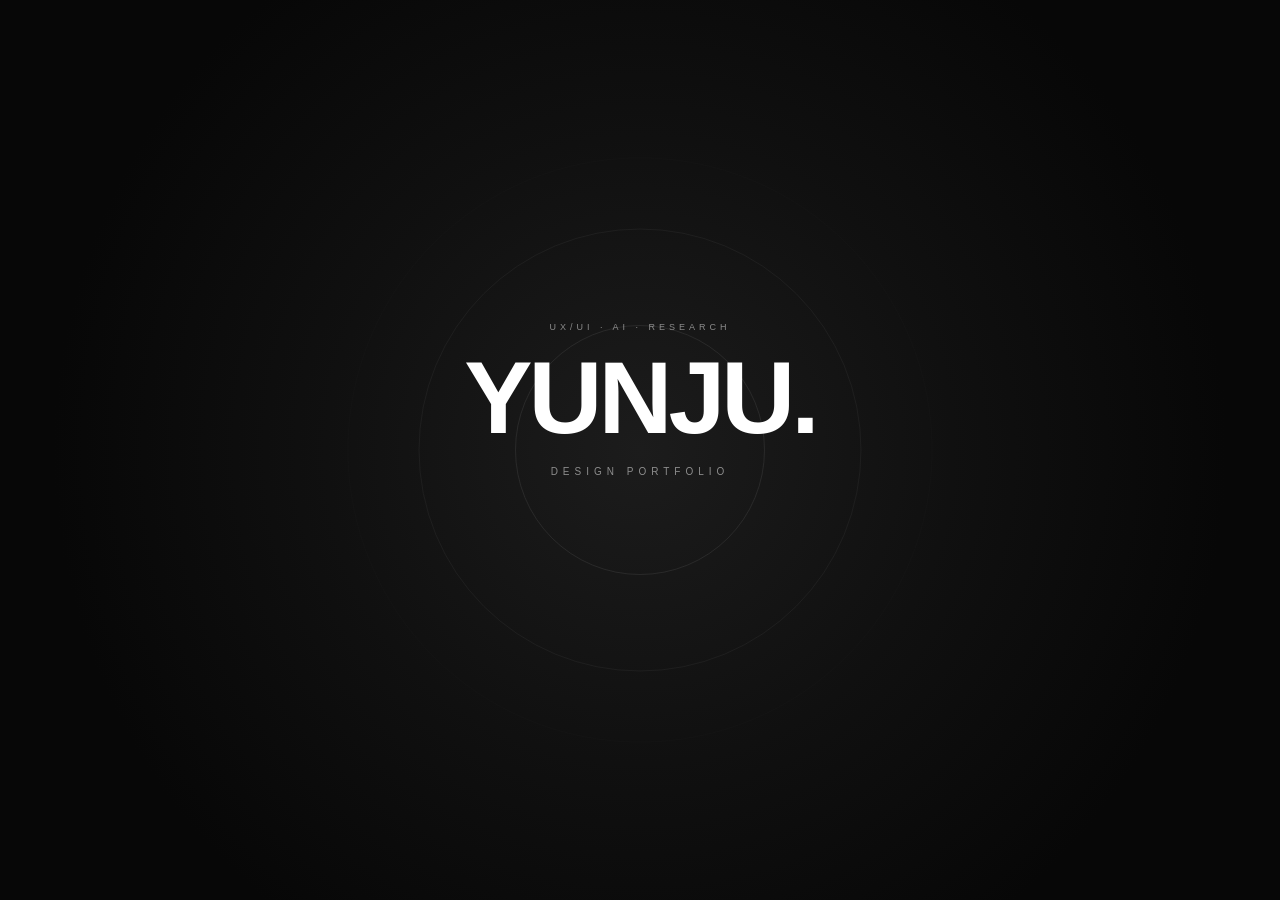
==== index.html @ c1110134 "Initial portfolio" ====
<!DOCTYPE html>
<html lang="ko">

<head>
  <meta charset="UTF-8">

  <meta
    name="viewport"
    content="width=device-width, initial-scale=1.0"
  >

  <title>Yunju — Portfolio</title>

  <!-- 공통 CSS -->
  <link
    rel="stylesheet"
    href="./css/common.css"
  >

  <!-- HOME CSS -->
  <link
    rel="stylesheet"
    href="./css/home.css"
  >

  <!-- jQuery -->
  <script
    src="https://code.jquery.com/jquery-3.7.1.min.js">
  </script>

  <!-- HOME JS -->
  <script
    src="./js/home.js"
    defer>
  </script>
</head>


<body>

  <main class="home">

    <!-- 배경 인터랙션 -->
    <div class="intro-visual">

      <div class="circle circle-1"></div>
      <div class="circle circle-2"></div>
      <div class="circle circle-3"></div>

    </div>


    <!-- 중앙 콘텐츠 -->
    <section class="intro-content">

      <p class="intro-label">
        UX/UI · AI · RESEARCH
      </p>

      <h1 class="intro-title">
        YUNJU.
      </h1>

      <p class="intro-description">
        DESIGN PORTFOLIO
      </p>


      <button
        type="button"
        class="works-button"
      >
        <span>VIEW WORKS</span>

        <span class="arrow">
          →
        </span>
      </button>

    </section>


    <!-- 하단 -->
    <div class="intro-footer">

      <span>
        PORTFOLIO 2026
      </span>

      <span>
        HWANG YUNJU
      </span>

    </div>

  </main>

</body>

</html>
---- css/common.css ----
* {
  margin: 0;
  padding: 0;
  box-sizing: border-box;
}

html,
body {
  width: 100%;
  min-height: 100%;
}

body {
  background: #080808;
  color: #ffffff;

  font-family:
    Arial,
    Helvetica,
    sans-serif;

  overflow-x: hidden;
}

a {
  color: inherit;
  text-decoration: none;
}

.header {
  position: fixed;

  top: 0;
  left: 0;

  width: 100%;
  height: 80px;

  padding: 0 48px;

  display: flex;
  align-items: center;
  justify-content: space-between;

  z-index: 100;
}

.logo {
  font-size: 17px;
  font-weight: 700;
  letter-spacing: -0.5px;
}

.header nav {
  display: flex;
  gap: 36px;
}

.header nav a {
  font-size: 12px;
  letter-spacing: 1px;

  opacity: 0.45;

  transition: 0.3s;
}

.header nav a:hover,
.header nav a.active {
  opacity: 1;
}
---- css/home.css ----
/* ========================
   HOME
======================== */

.home {
  position: relative;

  width: 100vw;
  height: 100vh;

  overflow: hidden;

  background:
    radial-gradient(
      circle at 50% 50%,
      #1c1c1c 0%,
      #101010 40%,
      #070707 75%
    );

  color: white;
}


/* ========================
   INTERACTION BACKGROUND
======================== */

.intro-visual {
  position: absolute;

  inset: 0;

  display: flex;

  align-items: center;
  justify-content: center;

  pointer-events: none;
}


/* 원 */

.circle {
  position: absolute;

  border-radius: 50%;

  border:
    1px solid rgba(255, 255, 255, 0.08);

  opacity: 0;

  transform:
    scale(0.2);
}


.circle-1 {
  width: 250px;
  height: 250px;
}


.circle-2 {
  width: 500px;
  height: 500px;
}


.circle-3 {
  width: 800px;
  height: 800px;
}


/* ========================
   CONTENT
======================== */

.intro-content {
  position: absolute;

  left: 50%;
  top: 50%;

  transform:
    translate(-50%, -50%);

  text-align: center;

  z-index: 10;
}


/* 작은 상단 텍스트 */

.intro-label {
  margin-bottom: 20px;

  font-size: 9px;

  letter-spacing: 4px;

  opacity: 0;

  transform:
    translateY(10px);
}


/* YUNJU */

.intro-title {
  margin: 0;

  font-size:
    clamp(55px, 8vw, 130px);

  line-height: 0.9;

  font-weight: 600;

  letter-spacing: -4px;

  opacity: 0;

  transform:
    translateY(30px);
}


/* DESIGN PORTFOLIO */

.intro-description {
  margin-top: 22px;

  font-size: 10px;

  letter-spacing: 5px;

  opacity: 0;

  transform:
    translateY(10px);
}


/* ========================
   VIEW WORKS BUTTON
======================== */

.works-button {
  margin-top: 55px;

  padding: 14px 22px;

  display: inline-flex;

  align-items: center;

  gap: 30px;

  border:
    1px solid rgba(255,255,255,.25);

  border-radius: 100px;

  background:
    rgba(255,255,255,.02);

  color: white;

  font-size: 9px;

  letter-spacing: 2px;

  cursor: pointer;

  opacity: 0;

  transform:
    translateY(15px);

  transition:
    background .3s ease,
    border .3s ease,
    transform .3s ease;
}


.works-button:hover {
  background:
    rgba(255,255,255,.08);

  border-color:
    rgba(255,255,255,.6);

  transform:
    translateY(-2px);
}


.arrow {
  font-size: 14px;

  transition:
    transform .3s ease;
}


.works-button:hover .arrow {
  transform:
    translateX(5px);
}


/* ========================
   FOOTER
======================== */

.intro-footer {
  position: absolute;

  bottom: 30px;

  left: 40px;
  right: 40px;

  display: flex;

  justify-content: space-between;

  font-size: 7px;

  letter-spacing: 2px;

  opacity: 0;
}


body {
  transition:
    opacity .6s ease,
    transform .6s ease;
}


body.page-leaving {
  opacity: 0;

  transform:
    scale(1.03);
}
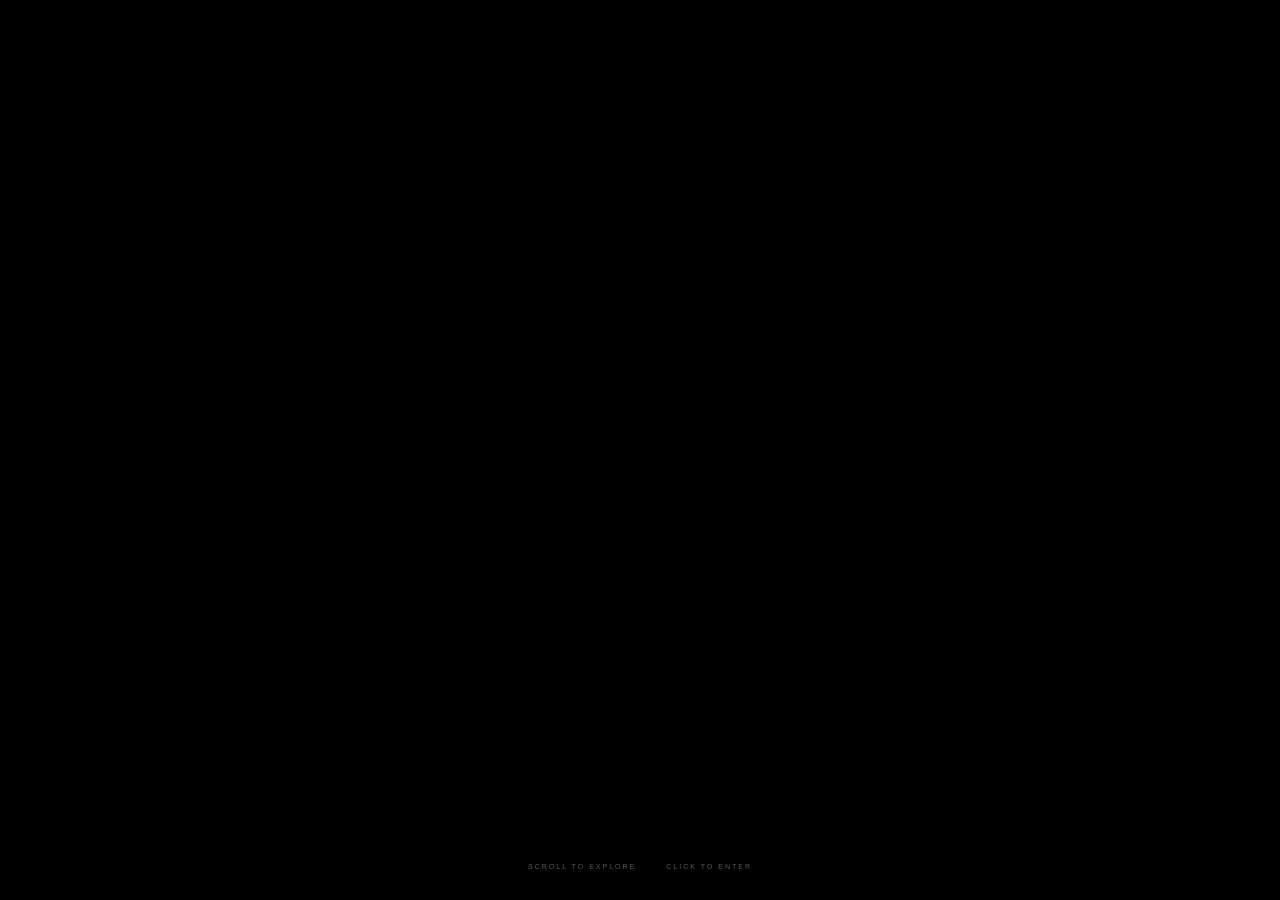
==== commit b9df34fc: "add interactive 3D intro and works transition" ====
--- a/index.html
+++ b/index.html
@@ -3,97 +3,45 @@
 
 <head>
   <meta charset="UTF-8">
+  <meta name="viewport" content="width=device-width, initial-scale=1.0">
 
-  <meta
-    name="viewport"
-    content="width=device-width, initial-scale=1.0"
-  >
+  <title>YUNJU — Portfolio</title>
 
-  <title>Yunju — Portfolio</title>
-
-  <!-- 공통 CSS -->
-  <link
-    rel="stylesheet"
-    href="./css/common.css"
-  >
-
-  <!-- HOME CSS -->
-  <link
-    rel="stylesheet"
-    href="./css/home.css"
-  >
-
-  <!-- jQuery -->
-  <script
-    src="https://code.jquery.com/jquery-3.7.1.min.js">
-  </script>
-
-  <!-- HOME JS -->
-  <script
-    src="./js/home.js"
-    defer>
-  </script>
+  <link rel="stylesheet" href="./css/intro.css">
 </head>
-
 
 <body>
 
-  <main class="home">
+<main class="intro" id="intro">
 
-    <!-- 배경 인터랙션 -->
-    <div class="intro-visual">
+  <!-- 3D 흰색 구 -->
+  <div id="introWebGL"></div>
 
-      <div class="circle circle-1"></div>
-      <div class="circle circle-2"></div>
-      <div class="circle circle-3"></div>
+  <!-- 프로젝트 이미지 -->
+  <div id="introScene"></div>
 
-    </div>
+  <div class="intro-guide">
+    <span>SCROLL TO EXPLORE</span>
+    <span>CLICK TO ENTER</span>
+  </div>
+
+</main>
 
 
-    <!-- 중앙 콘텐츠 -->
-    <section class="intro-content">
-
-      <p class="intro-label">
-        UX/UI · AI · RESEARCH
-      </p>
-
-      <h1 class="intro-title">
-        YUNJU.
-      </h1>
-
-      <p class="intro-description">
-        DESIGN PORTFOLIO
-      </p>
+  <script type="importmap">
+  {
+    "imports": {
+      "three": "https://cdn.jsdelivr.net/npm/three@0.180.0/build/three.module.js",
+      "three/addons/": "https://cdn.jsdelivr.net/npm/three@0.180.0/examples/jsm/"
+    }
+  }
+  </script>
 
 
-      <button
-        type="button"
-        class="works-button"
-      >
-        <span>VIEW WORKS</span>
-
-        <span class="arrow">
-          →
-        </span>
-      </button>
-
-    </section>
-
-
-    <!-- 하단 -->
-    <div class="intro-footer">
-
-      <span>
-        PORTFOLIO 2026
-      </span>
-
-      <span>
-        HWANG YUNJU
-      </span>
-
-    </div>
-
-  </main>
+  <script
+    type="module"
+    src="./js/intro.js"
+  ></script>
 
 </body>
 
--- a/css/intro.css
+++ b/css/intro.css
@@ -0,0 +1,293 @@
+/* =========================================================
+   RESET
+========================================================= */
+
+* {
+  box-sizing: border-box;
+}
+
+html,
+body {
+  width: 100%;
+  height: 100%;
+  margin: 0;
+  padding: 0;
+
+  overflow: hidden;
+
+  background: #000 !important;
+}
+
+body {
+  color: #fff;
+
+  font-family:
+    Arial,
+    Helvetica,
+    sans-serif;
+}
+
+
+/* =========================================================
+   INTRO
+========================================================= */
+
+#intro,
+.intro {
+  position: relative;
+
+  width: 100vw;
+  height: 100vh;
+
+  overflow: hidden;
+
+  background: #000 !important;
+
+  cursor: grab;
+}
+
+.intro:active {
+  cursor: grabbing;
+}
+
+
+/* =========================================================
+   WEBGL
+========================================================= */
+
+#introWebGL {
+  position: absolute;
+
+  inset: 0;
+
+  width: 100%;
+  height: 100%;
+
+  z-index: 1;
+
+  background: #000 !important;
+
+  pointer-events: none;
+}
+
+#introWebGL canvas {
+  display: block;
+
+  width: 100% !important;
+  height: 100% !important;
+
+  background: transparent !important;
+}
+
+
+/* =========================================================
+   CSS3D
+========================================================= */
+
+#introScene {
+  position: absolute;
+
+  inset: 0;
+
+  width: 100%;
+  height: 100%;
+
+  z-index: 2;
+
+  /*
+    ★ 여기 흰색 되면 안 됨
+  */
+
+  background: transparent !important;
+}
+
+#introScene > div {
+  background: transparent !important;
+}
+
+
+/* =========================================================
+   PROJECT
+   WORKS와 동일한 CARD SIZE
+========================================================= */
+
+.intro-project {
+  position: relative;
+
+  width:
+    clamp(
+      280px,
+      28vw,
+      430px
+    );
+
+  aspect-ratio: 16 / 9;
+
+  overflow: hidden;
+
+  background: transparent;
+
+  border: none;
+  border-radius: 0;
+
+  box-shadow: none;
+
+  transform-origin:
+    center center;
+
+  transform-style:
+    preserve-3d;
+
+  backface-visibility:
+    visible;
+}
+
+.intro-project img {
+  display: block;
+
+  width: 100%;
+  height: 100%;
+
+  object-fit: cover;
+
+  background: transparent;
+
+  pointer-events: none;
+
+  user-select: none;
+  -webkit-user-select: none;
+  -webkit-user-drag: none;
+}
+
+
+/* =========================================================
+   GUIDE
+========================================================= */
+
+.intro-guide {
+  position: absolute;
+
+  left: 50%;
+  bottom: 30px;
+
+  transform:
+    translateX(-50%);
+
+  z-index: 100;
+
+  display: flex;
+
+  align-items: center;
+
+  gap: 30px;
+
+  color:
+    rgba(
+      255,
+      255,
+      255,
+      0.35
+    );
+
+  font-size: 7px;
+
+  letter-spacing: 2px;
+
+  white-space: nowrap;
+
+  pointer-events: none;
+
+  transition:
+    opacity 0.4s ease;
+}
+
+.intro.transitioning
+.intro-guide {
+  opacity: 0;
+}
+
+
+/* =========================================================
+   NOTEBOOK
+========================================================= */
+
+@media (max-width: 1440px) {
+
+  .intro-project {
+    width:
+      clamp(
+        260px,
+        27vw,
+        380px
+      );
+  }
+
+}
+
+
+/* =========================================================
+   SMALL NOTEBOOK
+========================================================= */
+
+@media (max-width: 1100px) {
+
+  .intro-project {
+    width:
+      clamp(
+        230px,
+        30vw,
+        330px
+      );
+  }
+
+}
+
+
+/* =========================================================
+   VERTICAL
+========================================================= */
+
+@media (max-width: 900px) {
+
+  .intro-project {
+    width:
+      min(
+        72vw,
+        420px
+      );
+  }
+
+  .intro-guide {
+    bottom: 24px;
+
+    gap: 18px;
+  }
+
+}
+
+
+/* =========================================================
+   PHONE
+========================================================= */
+
+@media (max-width: 600px) {
+
+  .intro-project {
+    width:
+      min(
+        82vw,
+        420px
+      );
+  }
+
+  .intro-guide {
+    bottom: 20px;
+
+    gap: 12px;
+
+    font-size: 6px;
+
+    letter-spacing: 1.4px;
+  }
+
+}
